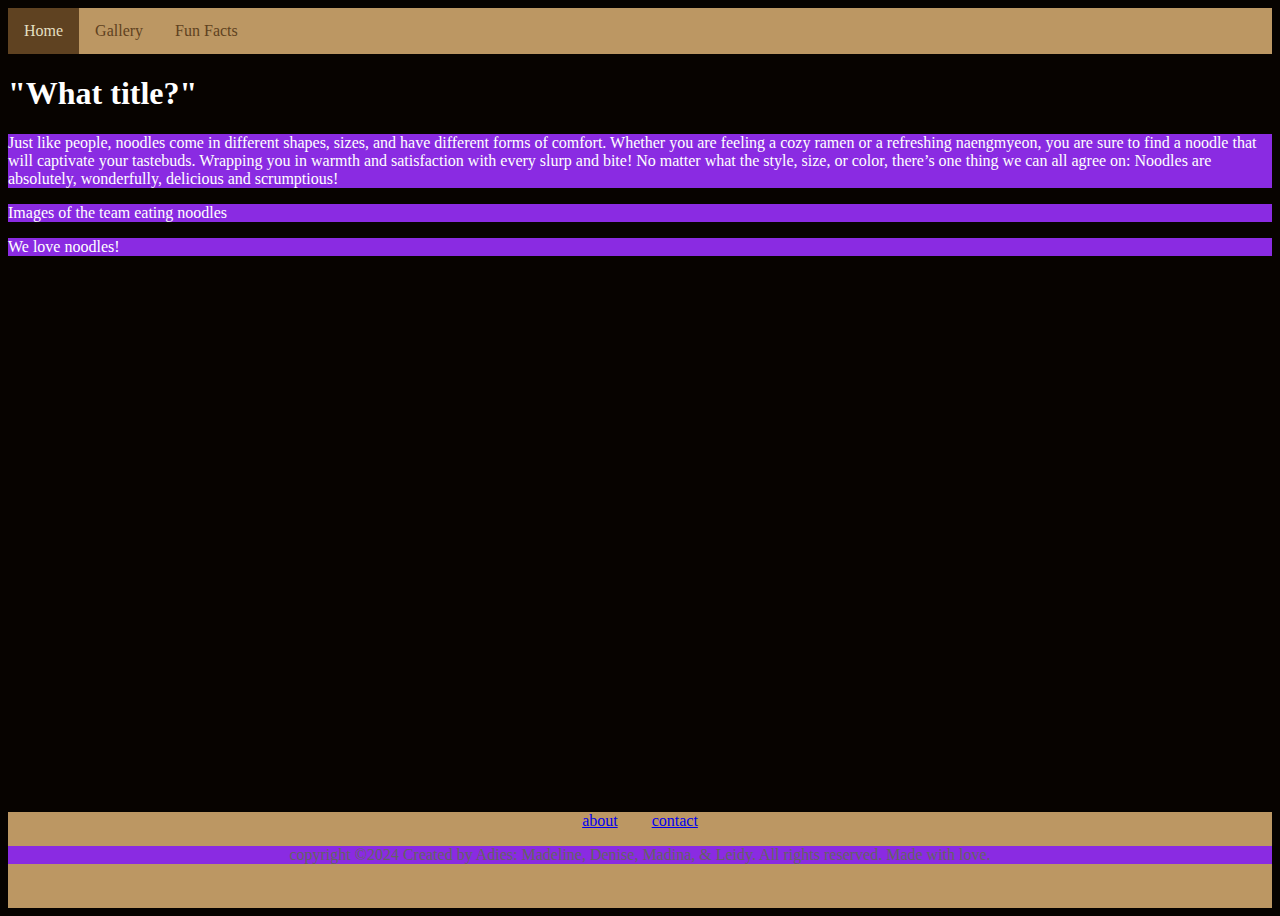
==== index.html @ 07601a40 "Cleans up gallery photos," ====
<!DOCTYPE html>
<html lang="en">
<head>
  <meta charset="UTF-8">
  <meta http-equiv="X-UA-Compatible" content="IE=edge">
  <meta name="viewport" content="width=device-width, initial-scale=1.0">
  <title>Noodles Fansite</title>
  <link href="style.css" rel="stylesheet"/>
  <link href="styles/index.css" rel = "stylesheet"/>
</head>
<body>
  <div class= "page-container">
    <div class="content-wrap">
      <header>
      <nav>
        <header class="topnav">
          <a class = "active" href="#">Home</a>
          <a href="pages/gallery.html">Gallery</a>
          <a href="pages/facts.html">Fun Facts</a>
        </header>
        </nav>
      </header>
      
    <main>
      
      <h1> "What title?" </h1>

      <section>
        <p>
          Just like people, noodles come in different shapes, sizes, and have different forms of comfort. Whether you are feeling
          a cozy ramen or a refreshing naengmyeon, you are sure to find a noodle that will captivate your tastebuds. Wrapping you in
          warmth and satisfaction with every slurp and bite! No matter what the style, size, or color, there’s one thing we can
          all agree on: Noodles are absolutely, wonderfully, delicious and scrumptious! </p>
      </section>

      <section>
        <p> Images of the team eating noodles</p>
      </section>

      <p id="page-description">We love noodles!</p>
    </main>
    </div>

    <footer>
      <nav class="bottom-nav">
        <a href="#">about</a>
        <a href="#">contact</a>
      </nav>
      <p class="footer-text">copyright &copy;2024 Created by Adies: Madeline, Denise, Madina, & Leidy. All rights reserved. Made with love.</p>
    </footer>

  </div>
</body>
</html>
---- style.css ----
ul{
    list-style-type: none;
}

.topnav {
    background-color:#bc9763;
    overflow:hidden;
    width:100%;
    top:0;}

.topnav a{
    float: left;
    color: #5f4221;
    text-align: center;
    padding: 14px 16px;
    text-decoration: none;
}

.topnav a:hover{
    background-color: #969279;
    color:#5f4221;
}

.topnav a.active{
    background-color:#5f4221;
    color:#e4dfc1;
}

.page-container {
    position: relative;
    min-height: 100vh
}

.content-wrap {
    padding-bottom: 6rem;
}

footer{
    background-color: #bc9763;
    position:absolute;
    bottom: 0;
    height:6rem;
    text-align: center;
    width: 100%;
}

.bottom-nav a{
    padding-left: 15px;
    padding-right: 15px;
}

footer .footer-text{
    color:#636363; 
    text-align: center;   
}
---- styles/index.css ----
body {
    background-image: url("https://t4.ftcdn.net/jpg/06/12/74/13/360_F_612741366_UVdPNjN34cCJDFKIlUokyBWpGiKeRKlq.jpg");
    background-size: contain;
    background-repeat: no-repeat;
    background-color: #070300;
    background-position: right bottom;
    color:white;
}
p {
    color:white;
    background-color:blueviolet
}
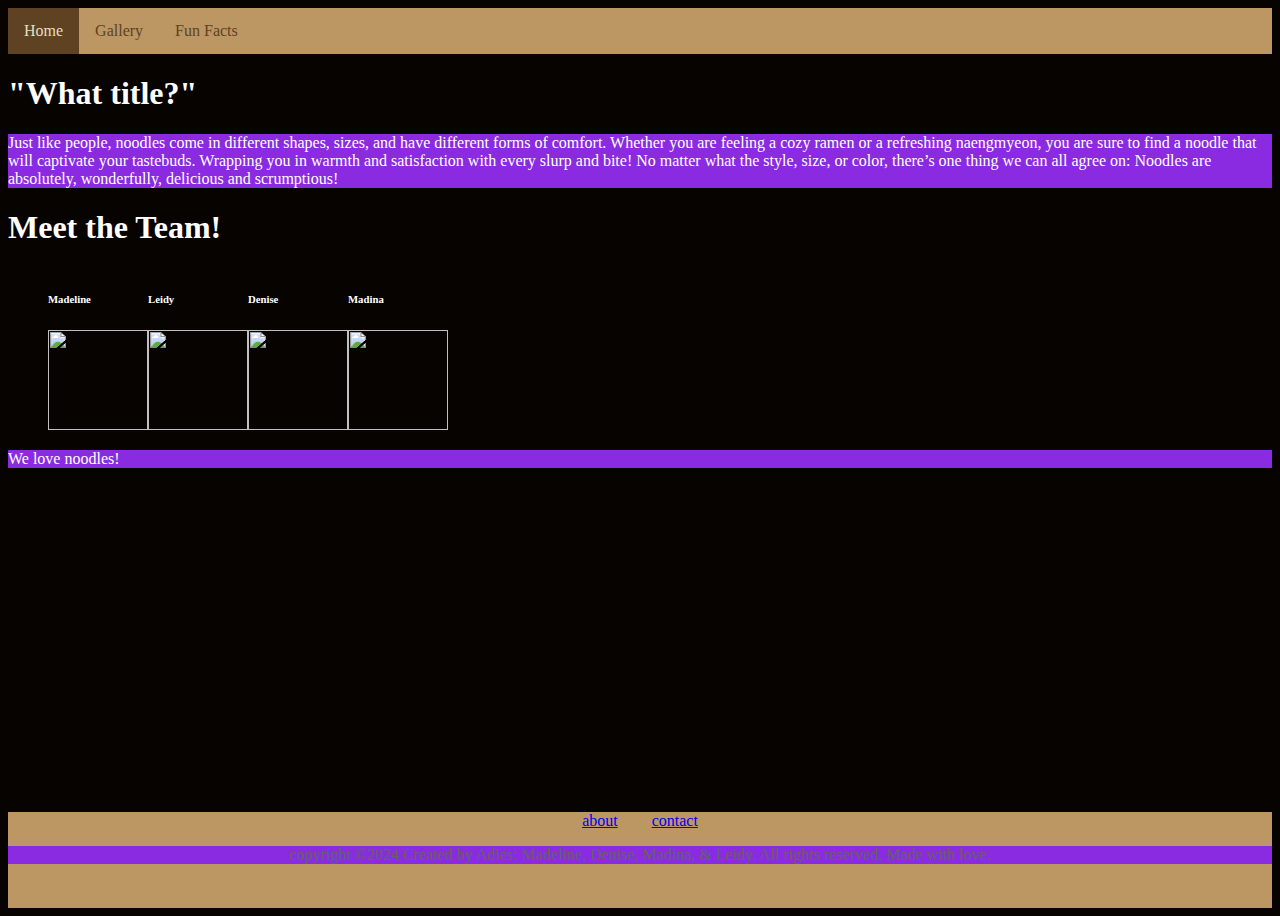
==== commit 2d4e9e7c: ""added picture section and flex-box functionality to index page"" ====
--- a/index.html
+++ b/index.html
@@ -33,8 +33,26 @@
           all agree on: Noodles are absolutely, wonderfully, delicious and scrumptious! </p>
       </section>
 
-      <section>
-        <p> Images of the team eating noodles</p>
+      <section id="meet-the-team">
+        <h1> Meet the Team!</h1>
+        <ul id="team-container">
+          <li class="team-member" id = "madeline">
+            <h6>Madeline</h6>
+            <img src="assets/group-photos/madeline-photo.png">
+          </li>
+          <li class="team-member" id="leidy">
+            <h6>Leidy</h6>
+            <img src="assets/group-photos/leidy-photo.png">
+          </li>
+          <li class="team-member" id="denise">
+            <h6>Denise</h6>
+            <img src="assets/group-photos/denise-photo.png">
+          </li>
+          <li class="team-member" id="madina">
+            <h6>Madina</h6>
+            <img src="assets/group-photos/madina-photo.png">
+          </li>
+        </ul>
       </section>
 
       <p id="page-description">We love noodles!</p>
--- a/styles/index.css
+++ b/styles/index.css
@@ -9,4 +9,14 @@
 p {
     color:white;
     background-color:blueviolet
+}
+
+#meet-the-team img{
+    width: 100px;
+    height: 100px;
+}
+
+#team-container {
+    display:flex;
+    flex-flow: row wrap
 }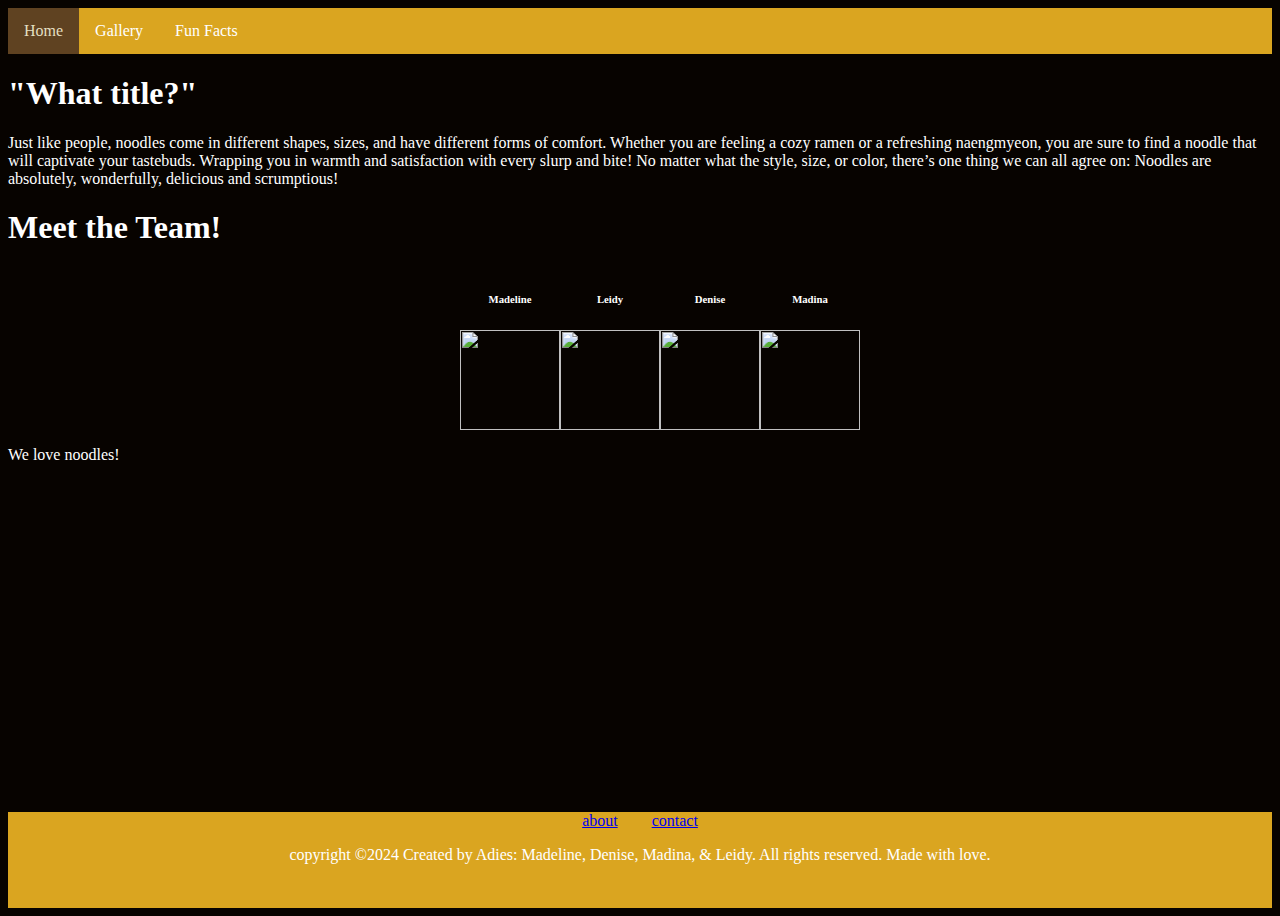
==== commit 85254eca: "Merge branch 'main' of https://github.com/dpchengmath/group-fansite" ====
--- a/index.html
+++ b/index.html
@@ -33,7 +33,7 @@
           all agree on: Noodles are absolutely, wonderfully, delicious and scrumptious! </p>
       </section>
 
-      <section id="meet-the-team">
+      <section id="meet-the-team-container">
         <h1> Meet the Team!</h1>
         <ul id="team-container">
           <li class="team-member" id = "madeline">
--- a/style.css
+++ b/style.css
@@ -4,14 +4,14 @@
 }
 
 .topnav {
-    background-color:#bc9763;
+    background-color:goldenrod;
     overflow:hidden;
     width:100%;
     top:0;}
 
 .topnav a{
     float: left;
-    color: #5f4221;
+    color: white;
     text-align: center;
     padding: 14px 16px;
     text-decoration: none;
@@ -37,7 +37,7 @@
 }
 
 footer{
-    background-color: #bc9763;
+    background-color: goldenrod;
     position:absolute;
     bottom: 0;
     height:6rem;
@@ -51,6 +51,6 @@
 }
 
 footer .footer-text{
-    color:#636363; 
+    color:white; 
     text-align: center;   
 }--- a/styles/index.css
+++ b/styles/index.css
@@ -1,6 +1,7 @@
 body {
     background-image: url("https://t4.ftcdn.net/jpg/06/12/74/13/360_F_612741366_UVdPNjN34cCJDFKIlUokyBWpGiKeRKlq.jpg");
-    background-size: contain;
+    background-size: width 200 height 200;
+    background-position: bottom 100px right;
     background-repeat: no-repeat;
     background-color: #070300;
     background-position: right bottom;
@@ -8,15 +9,27 @@
 }
 p {
     color:white;
-    background-color:blueviolet
+}
+#meet-the-team h1{
+    display: flex;
+    justify-content: center;
 }
 
-#meet-the-team img{
+.team-member h6{
+    display: flex;
+    justify-content: center;
+    align-items: flex-end;
+}
+
+.team-member img{
+    display:flex;
     width: 100px;
     height: 100px;
+    justify-content: center;
+    align-items: flex-start;
 }
 
 #team-container {
     display:flex;
-    flex-flow: row wrap
+    justify-content: center;
 }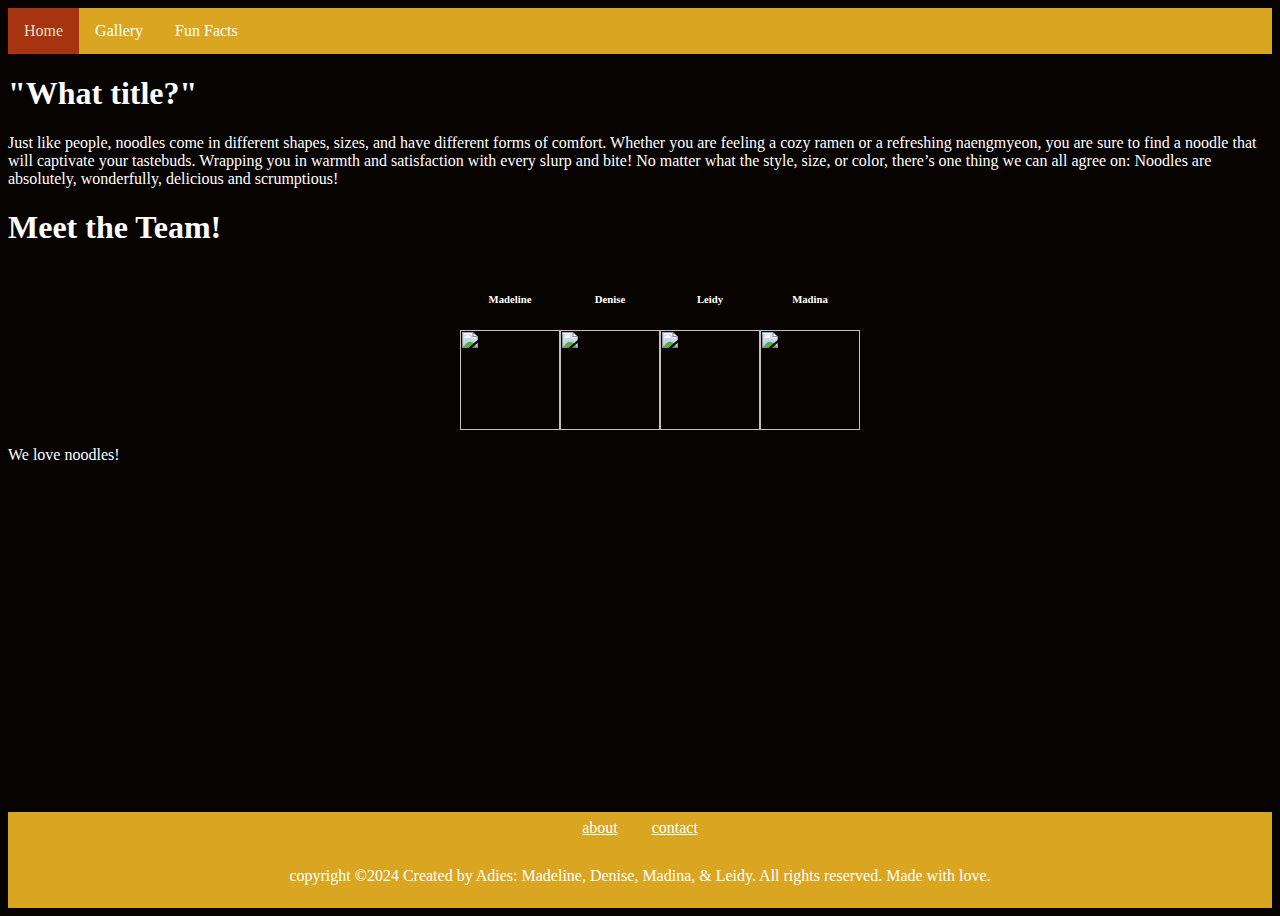
==== commit 63dd7690: "Refactors header/footer colors" ====
--- a/index.html
+++ b/index.html
@@ -40,13 +40,13 @@
             <h6>Madeline</h6>
             <img src="assets/group-photos/madeline-photo.png">
           </li>
+          <li class="team-member" id="denise">
+            <h6>Denise</h6>
+            <img src="assets/group-photos/denise-photo.png">
+          </li>
           <li class="team-member" id="leidy">
             <h6>Leidy</h6>
             <img src="assets/group-photos/leidy-photo.png">
-          </li>
-          <li class="team-member" id="denise">
-            <h6>Denise</h6>
-            <img src="assets/group-photos/denise-photo.png">
           </li>
           <li class="team-member" id="madina">
             <h6>Madina</h6>
--- a/style.css
+++ b/style.css
@@ -23,7 +23,7 @@
 }
 
 .topnav a.active{
-    background-color:#5f4221;
+    background-color:#A63411;
     color:#e4dfc1;
 }
 
@@ -37,6 +37,9 @@
 }
 
 footer{
+    display: grid;
+    place-items: center;
+    margin-bottom: 0px; 
     background-color: goldenrod;
     position:absolute;
     bottom: 0;
@@ -46,11 +49,12 @@
 }
 
 .bottom-nav a{
+    color: white;
     padding-left: 15px;
     padding-right: 15px;
 }
 
-footer .footer-text{
+footer .footer-{
     color:white; 
-    text-align: center;   
+    text-align: center; 
 }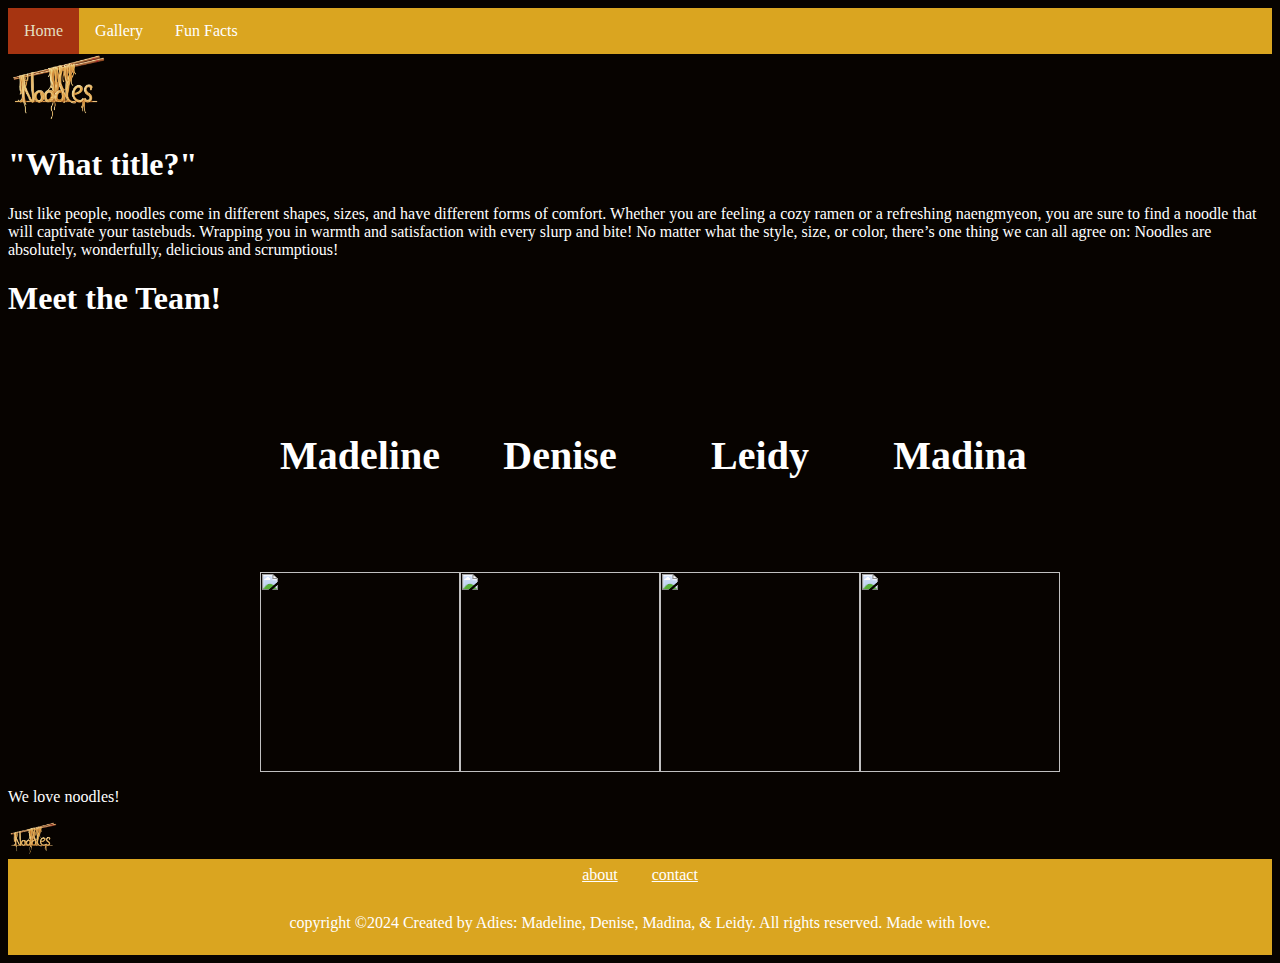
==== commit 440e19b9: "Merge branch 'main' of https://github.com/dpchengmath/group-fansite" ====
--- a/index.html
+++ b/index.html
@@ -22,7 +22,7 @@
       </header>
       
     <main>
-      
+      <img id=logo src="assets/noodles-logo.png" alt="picture of chopsticks with long noodles hanging off it that will spell out the word noodles." style="width:100px; height:auto;">
       <h1> "What title?" </h1>
 
       <section>
@@ -57,6 +57,7 @@
 
       <p id="page-description">We love noodles!</p>
     </main>
+    <img id=logo src="assets/noodles-logo.png" alt="picture of chopsticks with long noodles hanging off it that will spell out the word noodles." style="width:50px; height:auto;">
     </div>
 
     <footer>
--- a/styles/index.css
+++ b/styles/index.css
@@ -4,27 +4,38 @@
     background-position: bottom 100px right;
     background-repeat: no-repeat;
     background-color: #070300;
-    background-position: right bottom;
     color:white;
 }
 p {
     color:white;
 }
+
+.logo img{
+    
+}
+
+
+
+
 #meet-the-team h1{
     display: flex;
+    text-size-adjust: 100%;
     justify-content: center;
 }
+
 
 .team-member h6{
     display: flex;
     justify-content: center;
     align-items: flex-end;
+    font-size: 40px;
+    padding: 0;
 }
 
 .team-member img{
     display:flex;
-    width: 100px;
-    height: 100px;
+    width: 200px;
+    height: 200px;
     justify-content: center;
     align-items: flex-start;
 }
@@ -32,4 +43,5 @@
 #team-container {
     display:flex;
     justify-content: center;
-}+}
+
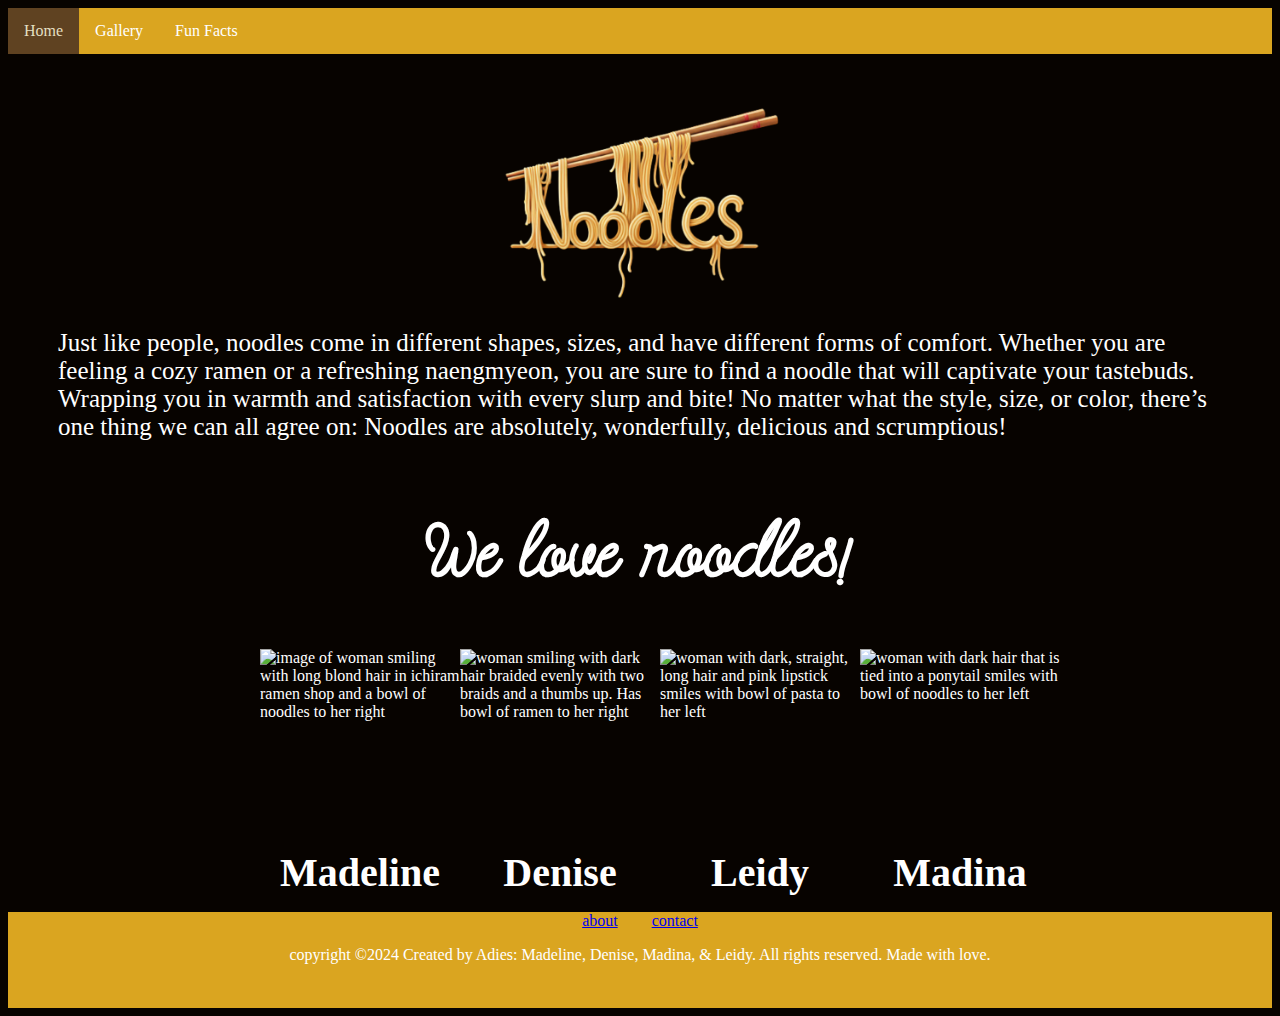
==== commit 41c202bc: "index checked and cleared of all errors on validator" ====
--- a/index.html
+++ b/index.html
@@ -11,7 +11,6 @@
 <body>
   <div class= "page-container">
     <div class="content-wrap">
-      <header>
       <nav>
         <header class="topnav">
           <a class = "active" href="#">Home</a>
@@ -19,45 +18,42 @@
           <a href="pages/facts.html">Fun Facts</a>
         </header>
         </nav>
-      </header>
-      
     <main>
-      <img id=logo src="assets/noodles-logo.png" alt="picture of chopsticks with long noodles hanging off it that will spell out the word noodles." style="width:100px; height:auto;">
-      <h1> "What title?" </h1>
-
-      <section>
-        <p>
+      <section class="noodles-logo">
+        <img src="assets/noodles-logo.png" alt="picture of chopsticks with long noodles hanging off it that will spell out the word noodles." style="width:300px; height:auto;">
+      </section>
+      <section id="noodle-bio">
+          <p>
           Just like people, noodles come in different shapes, sizes, and have different forms of comfort. Whether you are feeling
           a cozy ramen or a refreshing naengmyeon, you are sure to find a noodle that will captivate your tastebuds. Wrapping you in
-          warmth and satisfaction with every slurp and bite! No matter what the style, size, or color, there’s one thing we can
+          warmth and satisfaction with every slurp and bite! 
+          No matter what the style, size, or color, there’s one thing we can
           all agree on: Noodles are absolutely, wonderfully, delicious and scrumptious! </p>
       </section>
 
       <section id="meet-the-team-container">
-        <h1> Meet the Team!</h1>
+        <h1> We love noodles!</h1>
         <ul id="team-container">
           <li class="team-member" id = "madeline">
+            <img src="assets/group-photos/madeline-photo.png" alt="image of woman smiling with long blond hair in ichiram ramen shop and a bowl of noodles to her right">
             <h6>Madeline</h6>
-            <img src="assets/group-photos/madeline-photo.png">
           </li>
           <li class="team-member" id="denise">
+            <img src="assets/group-photos/denise-photo.png" alt="woman smiling with dark hair braided evenly with two braids and a thumbs up. Has bowl of ramen to her right">
             <h6>Denise</h6>
-            <img src="assets/group-photos/denise-photo.png">
           </li>
           <li class="team-member" id="leidy">
+            <img src="assets/group-photos/leidy-photo.png" alt="woman with dark, straight, long hair and pink lipstick smiles with bowl of pasta to her left"> 
             <h6>Leidy</h6>
-            <img src="assets/group-photos/leidy-photo.png">
           </li>
           <li class="team-member" id="madina">
+            <img src="assets/group-photos/madina-photo.png" alt="woman with dark hair that is tied into a ponytail smiles with bowl of noodles to her left">
             <h6>Madina</h6>
-            <img src="assets/group-photos/madina-photo.png">
           </li>
         </ul>
       </section>
 
-      <p id="page-description">We love noodles!</p>
     </main>
-    <img id=logo src="assets/noodles-logo.png" alt="picture of chopsticks with long noodles hanging off it that will spell out the word noodles." style="width:50px; height:auto;">
     </div>
 
     <footer>
--- a/style.css
+++ b/style.css
@@ -23,7 +23,7 @@
 }
 
 .topnav a.active{
-    background-color:#A63411;
+    background-color:#5f4221;
     color:#e4dfc1;
 }
 
@@ -37,9 +37,6 @@
 }
 
 footer{
-    display: grid;
-    place-items: center;
-    margin-bottom: 0px; 
     background-color: goldenrod;
     position:absolute;
     bottom: 0;
@@ -49,12 +46,12 @@
 }
 
 .bottom-nav a{
-    color: white;
     padding-left: 15px;
     padding-right: 15px;
 }
 
-footer .footer-{
+
+footer .footer-text{
     color:white; 
-    text-align: center; 
+    text-align: center;   
 }--- a/styles/index.css
+++ b/styles/index.css
@@ -1,6 +1,12 @@
+@font-face {
+    font-family: 'Noodle';
+    src: url("../assets/Noodle-Regular.ttf") format('truetype');
+    font-weight: normal;
+    font-style: normal;
+}
+    
 body {
     background-image: url("https://t4.ftcdn.net/jpg/06/12/74/13/360_F_612741366_UVdPNjN34cCJDFKIlUokyBWpGiKeRKlq.jpg");
-    background-size: width 200 height 200;
     background-position: bottom 100px right;
     background-repeat: no-repeat;
     background-color: #070300;
@@ -10,38 +16,45 @@
     color:white;
 }
 
-.logo img{
-    
-}
-
-
-
-
-#meet-the-team h1{
+#meet-the-team-container h1{
+    font-family: Noodle;
     display: flex;
-    text-size-adjust: 100%;
     justify-content: center;
+    font-size: 75px;
 }
 
 
 .team-member h6{
     display: flex;
     justify-content: center;
-    align-items: flex-end;
     font-size: 40px;
     padding: 0;
+    margin:0
 }
 
 .team-member img{
     display:flex;
     width: 200px;
     height: 200px;
-    justify-content: center;
-    align-items: flex-start;
 }
 
 #team-container {
     display:flex;
     justify-content: center;
+    vertical-align: middle;
 }
 
+#noodle-bio {
+    display: flex;
+    justify-content: center;
+    font-size: 25px;
+    padding-left: 50px;
+    padding-right: 50px;
+}
+
+.noodles-logo {
+    display: flex;
+    justify-content:center;
+    padding-top: 50px;
+    padding-bottom: 0;
+}
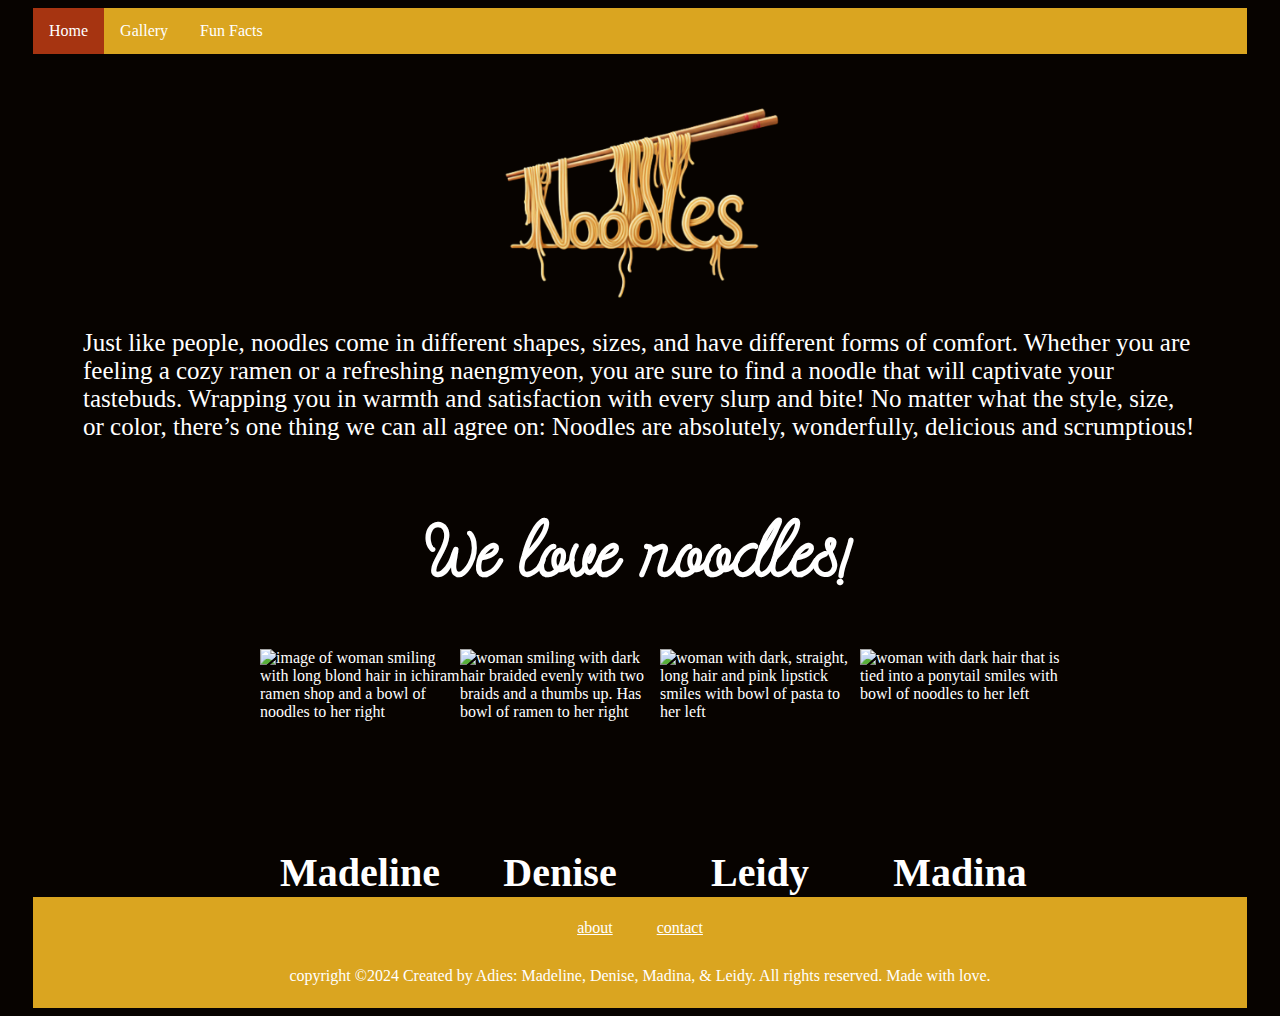
==== commit 5b137b9f: "added favicon to all pages" ====
--- a/index.html
+++ b/index.html
@@ -7,6 +7,7 @@
   <title>Noodles Fansite</title>
   <link href="style.css" rel="stylesheet"/>
   <link href="styles/index.css" rel = "stylesheet"/>
+  <link rel="icon" type="image/x-icon" href="./assets/noodles-logo.png"
 </head>
 <body>
   <div class= "page-container">
@@ -59,7 +60,7 @@
     <footer>
       <nav class="bottom-nav">
         <a href="#">about</a>
-        <a href="#">contact</a>
+        <a href="mailto:dontemailus@ever.com">contact</a>
       </nav>
       <p class="footer-text">copyright &copy;2024 Created by Adies: Madeline, Denise, Madina, & Leidy. All rights reserved. Made with love.</p>
     </footer>
--- a/style.css
+++ b/style.css
@@ -1,3 +1,8 @@
+
+body {
+    padding-left: 25px;
+    padding-right: 25px;
+}
 
 ul{
     list-style-type: none;
@@ -19,17 +24,17 @@
 
 .topnav a:hover{
     background-color: #969279;
-    color:#5f4221;
+    color:#ffffff;
 }
 
 .topnav a.active{
-    background-color:#5f4221;
-    color:#e4dfc1;
+    background-color:#A63411;
+    color:#ffffff;
 }
 
 .page-container {
     position: relative;
-    min-height: 100vh
+    min-height: 100vh;
 }
 
 .content-wrap {
@@ -37,21 +42,30 @@
 }
 
 footer{
+    display: grid;
+    place-items: center;
+    margin-bottom: 0px; 
     background-color: goldenrod;
     position:absolute;
     bottom: 0;
     height:6rem;
     text-align: center;
     width: 100%;
-}
-
-.bottom-nav a{
-    padding-left: 15px;
-    padding-right: 15px;
+    padding-top:15px;
 }
 
 
-footer .footer-text{
+.bottom-nav a{
+    color: white;
+    padding-top: 20px;
+    padding-left: 20px;
+    padding-right: 20px;
+
+}
+
+footer .footer-{
     color:white; 
-    text-align: center;   
-}+    text-align: center; 
+}
+
+
--- a/styles/index.css
+++ b/styles/index.css
@@ -1,12 +1,12 @@
 @font-face {
     font-family: 'Noodle';
-    src: url("../assets/Noodle-Regular.ttf") format('truetype');
+    src: url('../assets/Noodle-Regular.ttf') format('truetype');
     font-weight: normal;
     font-style: normal;
 }
     
 body {
-    background-image: url("https://t4.ftcdn.net/jpg/06/12/74/13/360_F_612741366_UVdPNjN34cCJDFKIlUokyBWpGiKeRKlq.jpg");
+    background-image: url("../assets/index-noodle-background.jpg");
     background-position: bottom 100px right;
     background-repeat: no-repeat;
     background-color: #070300;
